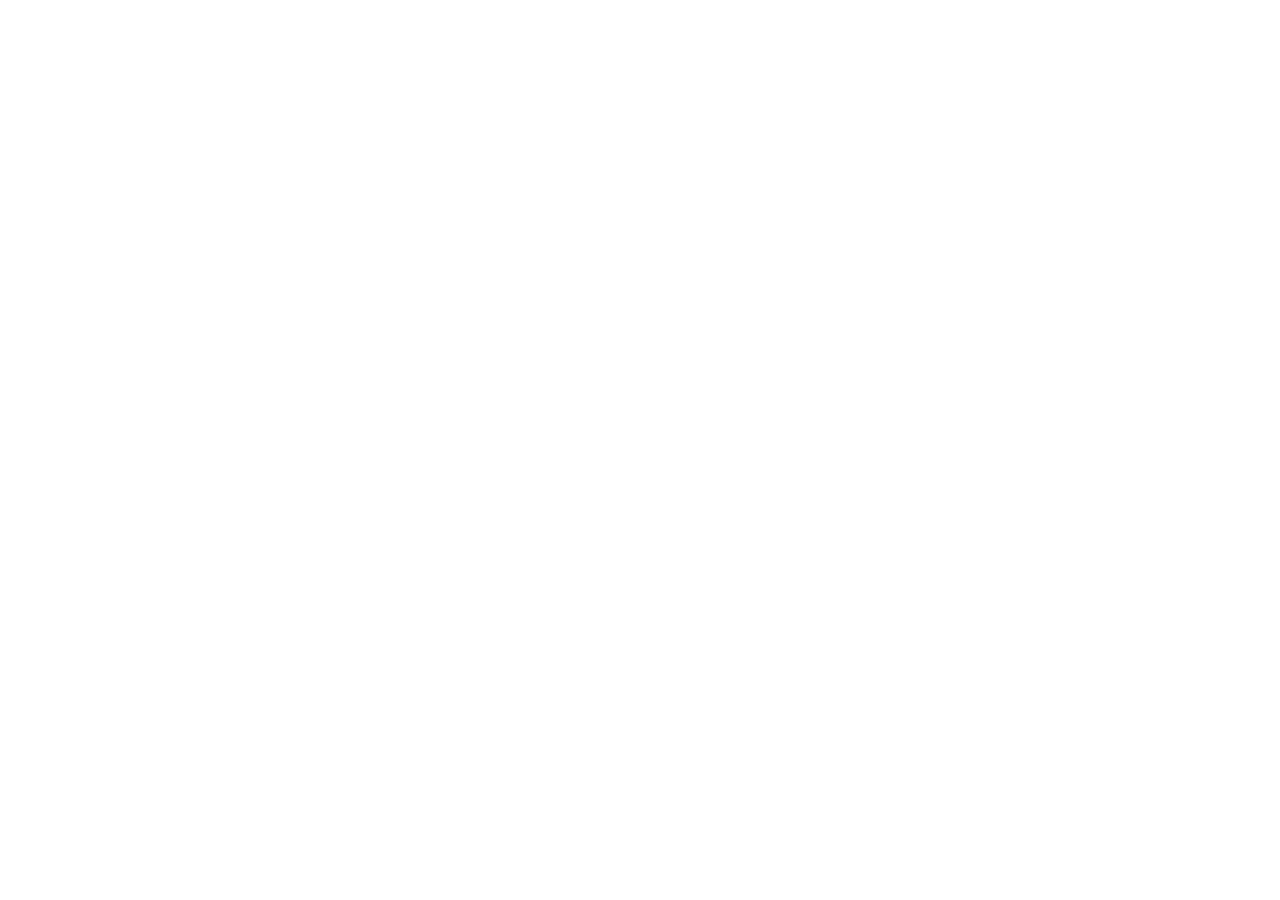
==== rolunk.html @ d21cd79e "2026.11.16. V0.11 -Mapparendszer létrehozása -README fájl létrehozása -Háttér beállítása -Navbar szö" ====
<!DOCTYPE html>
<html lang="en">
<head>
    <meta charset="UTF-8">
    <meta name="viewport" content="width=device-width, initial-scale=1.0">
    <title>Document</title>
</head>
<body>
    
</body>
</html>
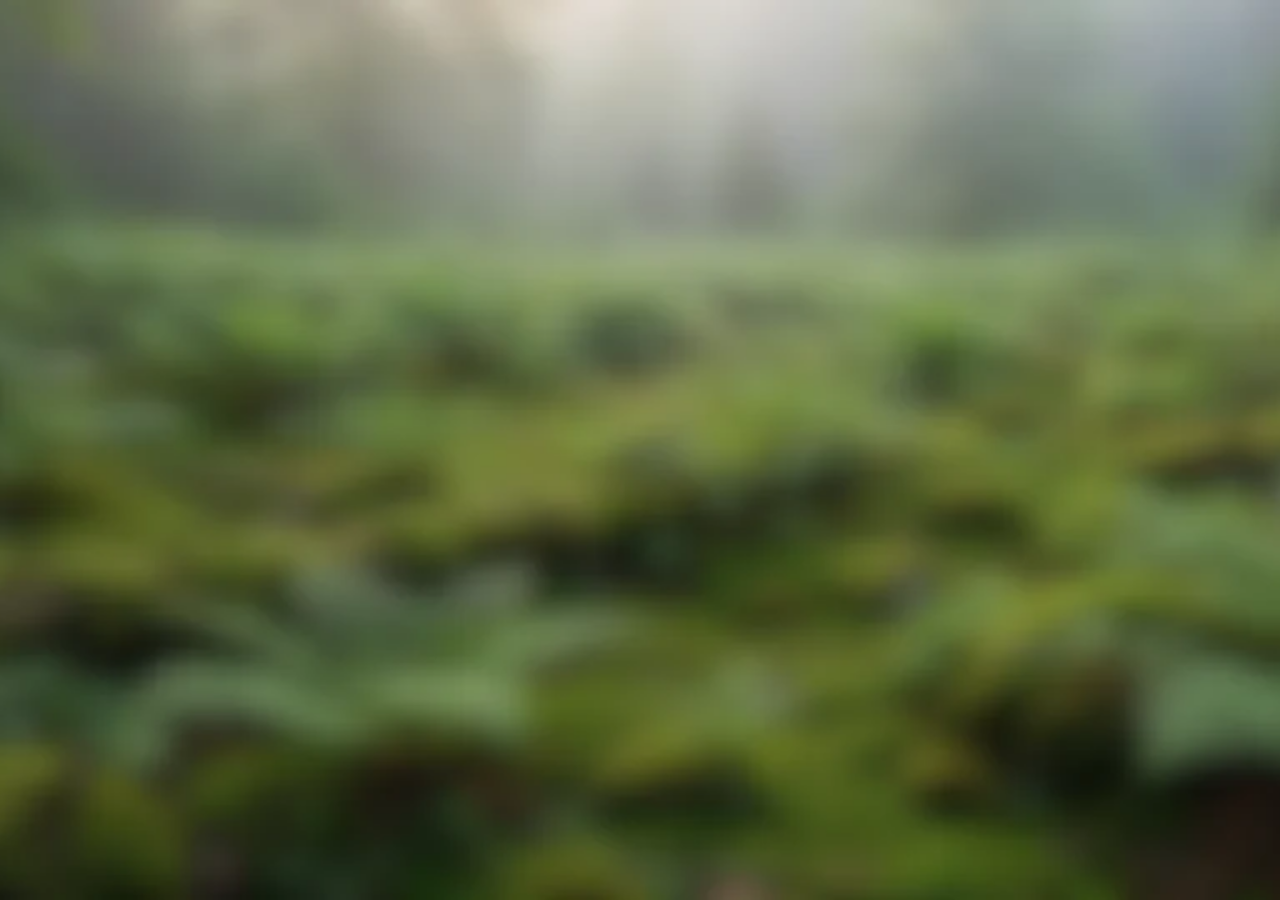
==== commit 20cdc802: "20261119.v02 Navbar, footer, shadowbox" ====
--- a/rolunk.html
+++ b/rolunk.html
@@ -1,11 +1,18 @@
 <!DOCTYPE html>
-<html lang="en">
+<html lang="hu">
 <head>
     <meta charset="UTF-8">
     <meta name="viewport" content="width=device-width, initial-scale=1.0">
-    <title>Document</title>
+    <title>Makkos Woods - Rólunk</title>
+    <link rel="stylesheet" href="css/style.css"
 </head>
 <body>
-    
+    <main>
+        <div class="write-box">
+            <div class="shadow-box"></div>
+            <div class="shadow-box"></div>
+            <div class="shadow-box"></div>
+        </div>
+    </main>
 </body>
 </html>
--- a/css/style.css
+++ b/css/style.css
@@ -0,0 +1,106 @@
+/* Alapbeállítások és háttér */
+body {
+    margin: 0;
+    padding: 0;
+    font-family: sans-serif;
+    /* Ide tedd be a saját erdős háttérképed útvonalát */
+    background: url('..//kepek/woods_hatterkep.png') no-repeat center center fixed; 
+    background-size: cover;
+    min-height: 100vh;
+    display: flex;
+    flex-direction: column;
+}
+
+/* ============================
+   HEADER ÉS NAVBAR
+   ============================ */
+
+.header {
+    display: flex;
+    align-items: center;
+    padding: 20px 30px;
+    gap: 30px; /* Nagyobb távolság a logó és a menü között */
+}
+
+.logo {
+    font-weight: bold;
+    font-size: 1.5rem;
+    color: #fff; /* Fehér logó, hogy jobban mutasson a sötét háttéren */
+    text-shadow: 2px 2px 5px rgba(0,0,0,0.8); /* Kis árnyék a logónak is */
+}
+
+/* Az elkülönített, díszes és zöld navbar */
+.navbar {
+    display: flex;
+    gap: 15px;
+    background: linear-gradient(145deg, #1e4620, #2a5f2b); /* Elegáns zöld színátmenet */
+    padding: 10px 25px;
+    border-radius: 40px; /* Szép kerekített forma */
+    /* Erős külső árnyék és egy kis belső világosodás (térhatás) */
+    box-shadow: 0 8px 20px rgba(0, 0, 0, 0.7), inset 0 2px 3px rgba(255, 255, 255, 0.2); 
+    border: 1px solid #3d8a40; /* Vékony, világosabb zöld keret */
+}
+
+/* A menüpontok (gombok) stílusa */
+.navbar a {
+    text-decoration: none;
+    color: #e8f5e9; /* Nagyon világos mentazöld szöveg */
+    background: rgba(0, 0, 0, 0.25); /* Sötétített alap a gomboknak */
+    padding: 8px 18px;
+    border-radius: 25px;
+    font-size: 0.85rem;
+    font-weight: bold;
+    text-transform: uppercase;
+    letter-spacing: 1px;
+    border: 1px solid transparent;
+    transition: all 0.3s ease; /* Finom animáció */
+}
+
+/* Hover (amikor ráviszed az egeret) */
+.navbar a:hover {
+    background: #4caf50; /* Élénkzöldre vált */
+    color: #fff;
+    border: 1px solid #a5d6a7;
+    box-shadow: 0 0 15px rgba(76, 175, 80, 0.8); /* Fénylő zöld árnyék (glow) */
+    transform: translateY(-2px); /* Picit megemelkedik a gomb */
+}
+/* ============================
+   KÖZÉPSŐ TARTALOM (kártyák)
+   ============================ */
+.content {
+    flex: 1; /* Kitölti a maradék helyet a header és footer között */
+    display: flex;
+    justify-content: center;
+    align-items: center;
+    gap: 80px;
+    padding: 50px;
+}
+
+.dark-card {
+    width: 250px;
+    height: 350px;
+    background-color: rgba(30, 30, 30, 0.75); /* Félig átlátszó sötét doboz */
+    box-shadow: 0 4px 15px rgba(0,0,0,0.5);
+}
+
+/* A képen látható dőlések imitálása */
+.rotated-left {
+    transform: rotate(10deg);
+}
+
+.rotated-right {
+    transform: rotate(10deg);
+}
+
+
+/* ============================
+   FOOTER
+   ============================ */
+.footer {
+    background-color: rgba(0, 0, 0, 0.6); /* Félig átlátszó fekete sáv */
+    color: #fff;
+    text-align: center;
+    padding: 10px 0;
+    font-size: 0.85rem;
+    width: 100%;
+}
